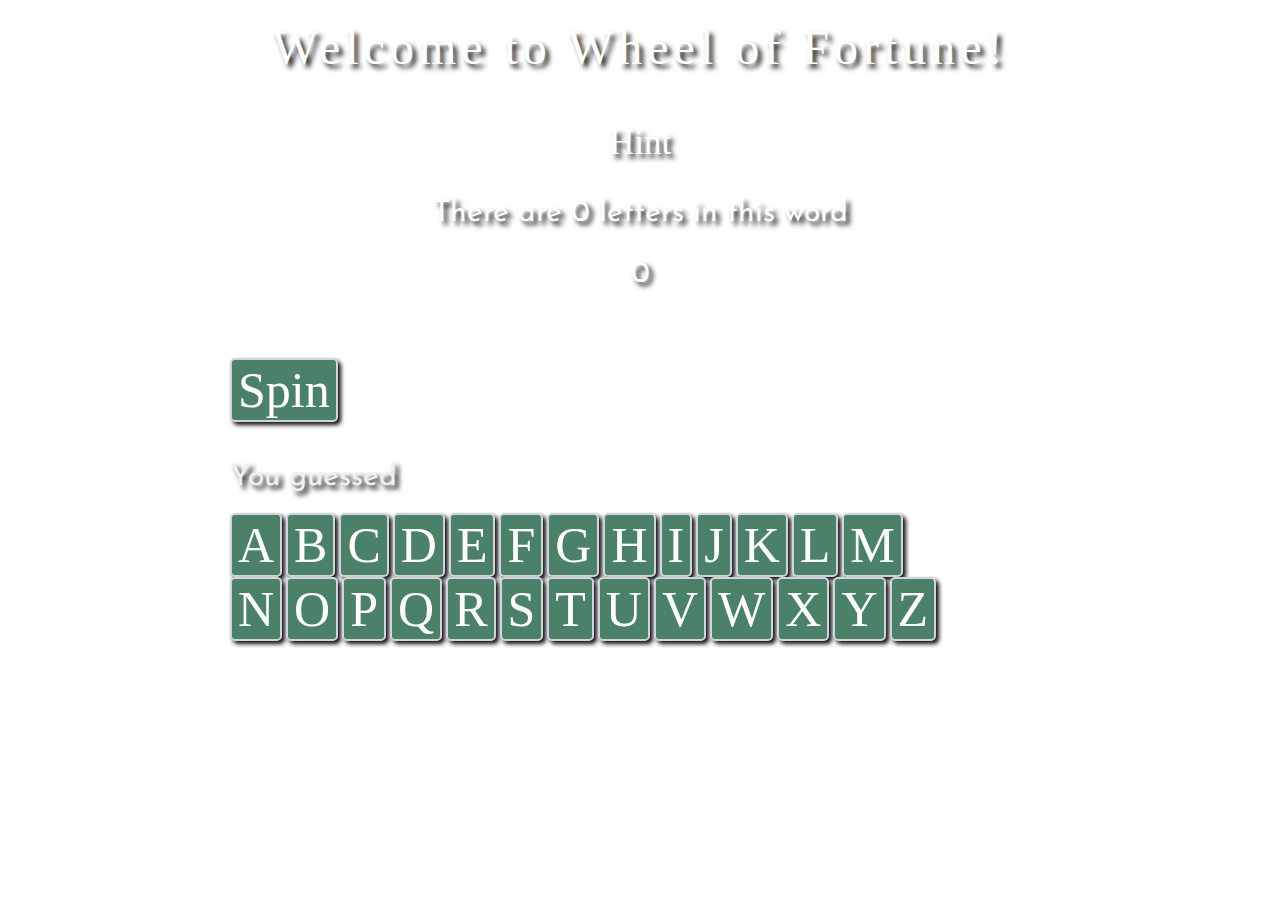
==== index.html @ 156bd18b "first commit" ====
<DOCTYPE html>
        <html>
        <head>
            <meta charset="utf-8" />
            <meta http-equiv="X-UA-Compatible" content="IE=edge">
            <title>Wheel of Fortune</title>
            <meta name="viewport" content="width=device-width, initial-scale=1, maximum-scale=1, user-scalable=no">
            <link rel="stylesheet" href="main.css">
            <link href="https://fonts.googleapis.com/css?family=Baloo+Bhai|Josefin+Sans" rel="stylesheet">
            <link href="https://fonts.googleapis.com/css?family=Indie+Flower" rel="stylesheet">
        </head>
        <body>
        <body>
            <div id="container">
                <div id="header">
                    <p class="welcome">Welcome to Wheel of Fortune!</p>
                    <p class="hint">Hint</p>
                    <!-- The letters will be tied to the number of letters in the random array -->
                    <p class="letters">There are <span id="numbers">0</span> letters in this word</p>
                    <!-- The user will be given a number of choices and with each wrong choice, they lose a turn -->
                    <p class="lives"><span id="guesses">0</span></p>

                    <p id="words"></p><br>

                    <button id="play" onclick="playGame()">Spin</button><br>
                    <p id="your-guess">You guessed </p>
                </div>
                    <div id="alphabet" onclick="buttonPress(event)">
                        <button>A</button>
                        <button>B</button>
                        <button>C</button>
                        <button>D</button>
                        <button>E</button>
                        <button>F</button>
                        <button>G</button>
                        <button>H</button>
                        <button>I</button>
                        <button>J</button>
                        <button>K</button>
                        <button>L</button>
                        <button>M</button>
                        <br>
                        <button>N</button>
                        <button>O</button>
                        <button>P</button>
                        <button>Q</button>
                        <button>R</button>
                        <button>S</button>
                        <button>T</button>
                        <button>U</button>
                        <button>V</button>
                        <button>W</button>
                        <button>X</button>
                        <button>Y</button>
                        <button>Z</button>
                    </div>
                </div>
        
            <script src="main.js"></script>
        </body>
        </html>
---- main.css ----
body {
    margin: 0 auto;
    width: 900px;
    display: block;
    background: url("http://res.cloudinary.com/angelrodriguez/image/upload/c_crop,h_624/v1534810805/wheeloffortune.jpg");
    background-size: cover;
    color: white;
    text-shadow: 4px 4px 5px rgb(20, 19, 19);
    justify-content: center;
}

#container {
    display: block;
    margin: 20px;
}

.welcome {
    font-family: 'Baloo Bhai', cursive;
    font-size: 3em;
    letter-spacing: 5px;
    text-align: center;
}

.letters, .lives {
    font-family: 'Josefin Sans', sans-serif;
    font-size: 30px;
    text-align: center;
}

.hint {
    font-family: 'Baloo Bhai', cursive;
    font-size: 35px;
    text-align: center;
}

#words {
    font-family: 'Baloo Bhai', cursive;
    justify-content: center;
    font-size: 100px;
    font-size: 30px;
    margin: 10px;
    letter-spacing: 20px;
}

#alphabet {
    margin: 20px;
}

button {
    display: inline-flex;
    border: 2px solid rgb(212, 210, 221);
    color: white;
    background: rgb(75, 129, 104);
    font-size: 50px;
    border-radius: 5px;
    font-family: 'Baloo Bhai';
    justify-content: center;
    box-shadow: 3px 3px 4px rgb(15, 15, 15);
}

button:hover {
    color: rgb(75, 129, 104);
    background: rgb(154, 192, 174);
}

button:active {
    color: rgb(0, 0, 0);
    background: rgb(231, 235, 233);
    font-size: 45px;
}

#play {
    margin: 20px;
    font-size: 50px !important;
}

#your-guess {
    margin: 20px;
    font-family: 'Josefin Sans', sans-serif;
    font-size: 30px;
    color: rgb(243, 239, 239);
}
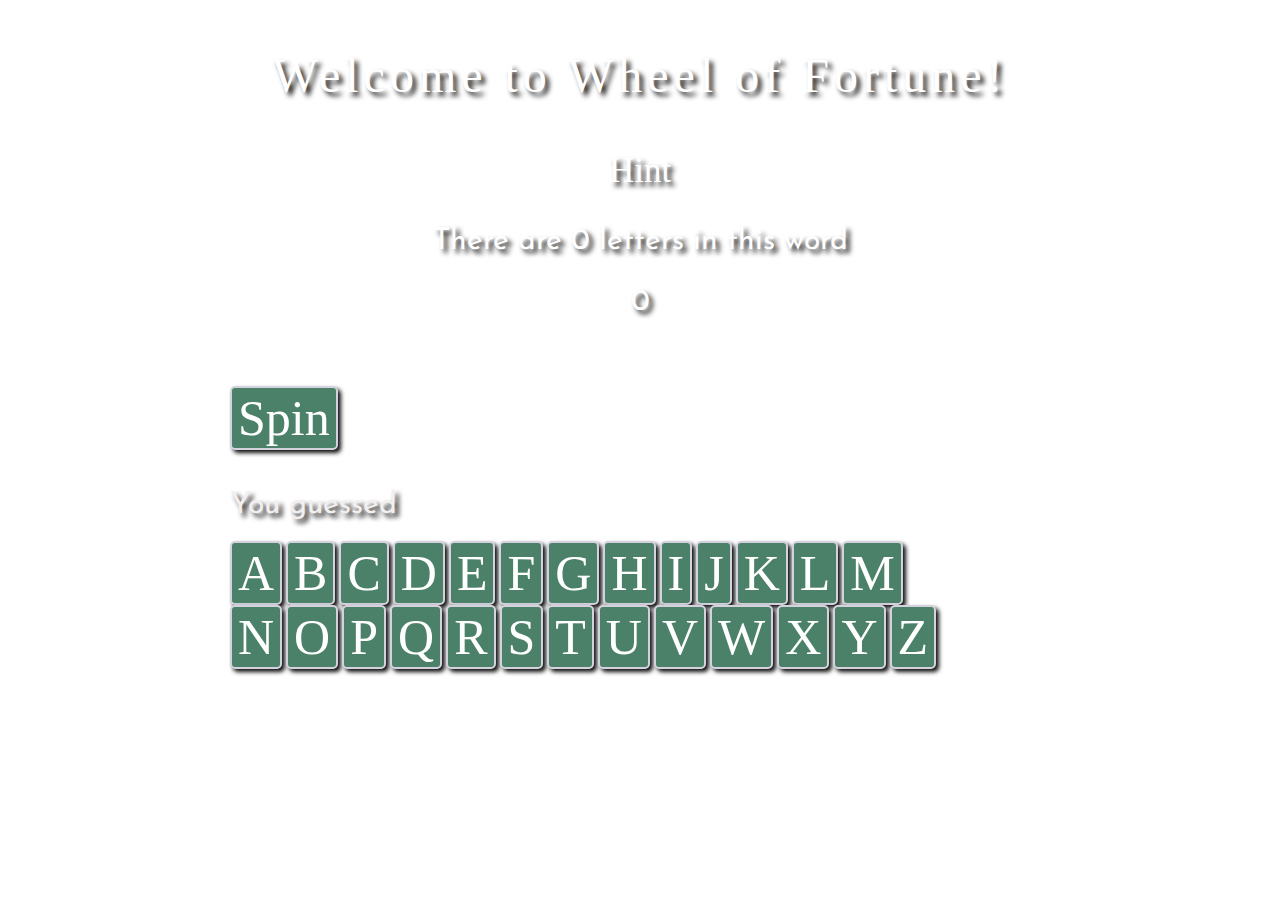
==== commit 4c9625aa: "added doc" ====
--- a/index.html
+++ b/index.html
@@ -1,4 +1,4 @@
-<DOCTYPE html>
+<!DOCTYPE html>
         <html>
         <head>
             <meta charset="utf-8" />
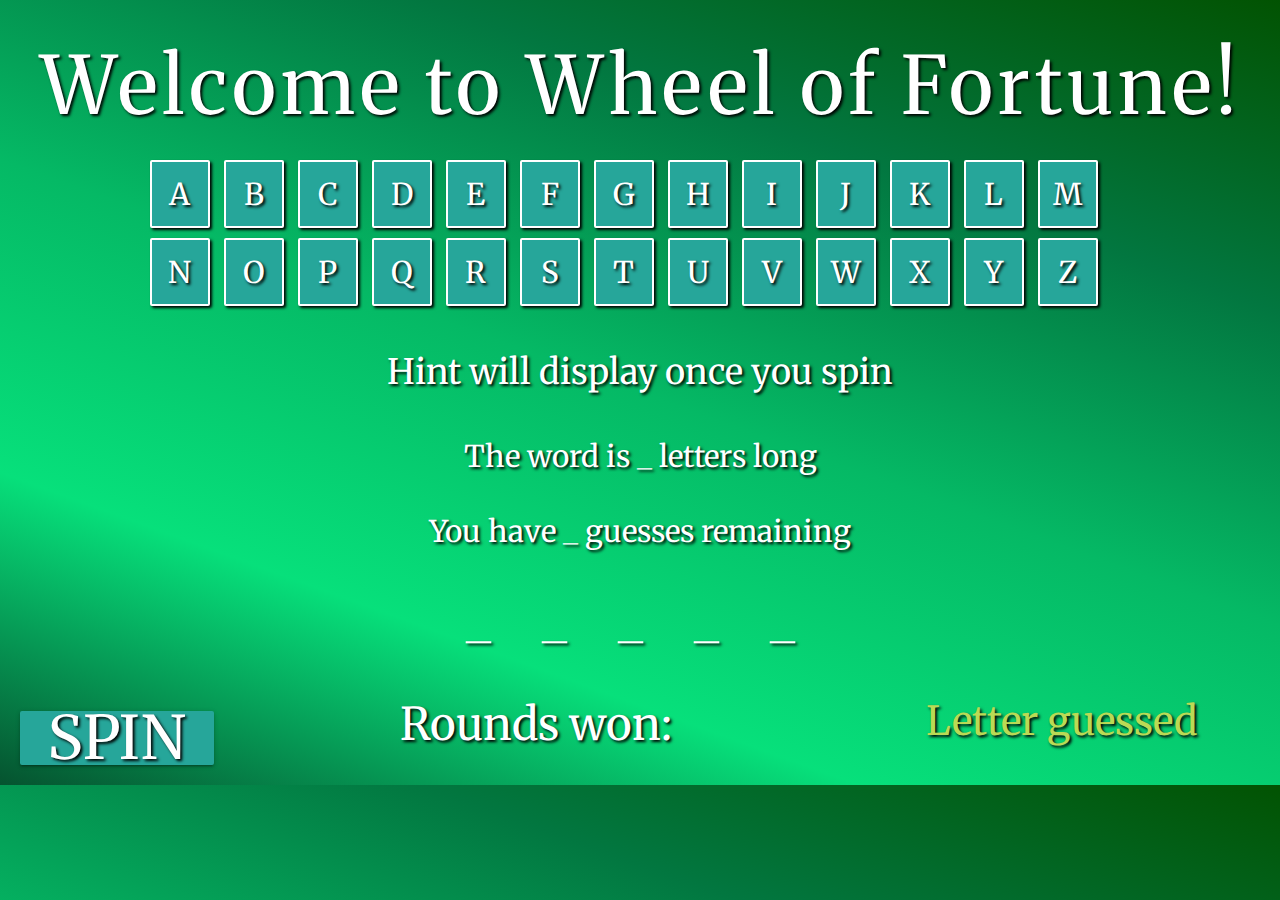
==== commit fc3b1f8e: "refactored code" ====
--- a/index.html
+++ b/index.html
@@ -6,53 +6,54 @@
             <title>Wheel of Fortune</title>
             <meta name="viewport" content="width=device-width, initial-scale=1, maximum-scale=1, user-scalable=no">
             <link rel="stylesheet" href="main.css">
-            <link href="https://fonts.googleapis.com/css?family=Baloo+Bhai|Josefin+Sans" rel="stylesheet">
-            <link href="https://fonts.googleapis.com/css?family=Indie+Flower" rel="stylesheet">
+            <link rel="stylesheet" href="https://cdnjs.cloudflare.com/ajax/libs/materialize/1.0.0/css/materialize.min.css">
+            <link href="https://fonts.googleapis.com/css?family=Merriweather" rel="stylesheet">
         </head>
         <body>
-        <body>
-            <div id="container">
-                <div id="header">
-                    <p class="welcome">Welcome to Wheel of Fortune!</p>
-                    <p class="hint">Hint</p>
-                    <!-- The letters will be tied to the number of letters in the random array -->
-                    <p class="letters">There are <span id="numbers">0</span> letters in this word</p>
-                    <!-- The user will be given a number of choices and with each wrong choice, they lose a turn -->
-                    <p class="lives"><span id="guesses">0</span></p>
-
-                    <p id="words"></p><br>
-
-                    <button id="play" onclick="playGame()">Spin</button><br>
-                    <p id="your-guess">You guessed </p>
+            <div class="Title">
+                <h1 class="welcome">Welcome to Wheel of Fortune!</h1>
+            </div>
+                <div id="alphabet" onclick="buttonPress(event)">
+                    <a id="letterChoices" class="waves-effect waves-light btn-large">A</a>
+                    <a id="letterChoices" class="waves-effect waves-light btn-large">B</a>
+                    <a id="letterChoices" class="waves-effect waves-light btn-large">C</a>
+                    <a id="letterChoices" class="waves-effect waves-light btn-large">D</a>
+                    <a id="letterChoices" class="waves-effect waves-light btn-large">E</a>
+                    <a id="letterChoices" class="waves-effect waves-light btn-large">F</a>
+                    <a id="letterChoices" class="waves-effect waves-light btn-large">G</a>
+                    <a id="letterChoices" class="waves-effect waves-light btn-large">H</a>
+                    <a id="letterChoices" class="waves-effect waves-light btn-large">I</a>
+                    <a id="letterChoices" class="waves-effect waves-light btn-large">J</a>
+                    <a id="letterChoices" class="waves-effect waves-light btn-large">K</a>
+                    <a id="letterChoices" class="waves-effect waves-light btn-large">L</a>
+                    <a id="letterChoices" class="waves-effect waves-light btn-large">M</a>
+                </br>
+                    <a id="letterChoices" class="waves-effect waves-light btn-large">N</a>
+                    <a id="letterChoices" class="waves-effect waves-light btn-large">O</a>
+                    <a id="letterChoices" class="waves-effect waves-light btn-large">P</a>
+                    <a id="letterChoices" class="waves-effect waves-light btn-large">Q</a>
+                    <a id="letterChoices" class="waves-effect waves-light btn-large">R</a>
+                    <a id="letterChoices" class="waves-effect waves-light btn-large">S</a>
+                    <a id="letterChoices" class="waves-effect waves-light btn-large">T</a>
+                    <a id="letterChoices" class="waves-effect waves-light btn-large">U</a>
+                    <a id="letterChoices" class="waves-effect waves-light btn-large">V</a>
+                    <a id="letterChoices" class="waves-effect waves-light btn-large">W</a>
+                    <a id="letterChoices" class="waves-effect waves-light btn-large">X</a>
+                    <a id="letterChoices" class="waves-effect waves-light btn-large">Y</a>
+                    <a id="letterChoices" class="waves-effect waves-light btn-large">Z</a>
                 </div>
-                    <div id="alphabet" onclick="buttonPress(event)">
-                        <button>A</button>
-                        <button>B</button>
-                        <button>C</button>
-                        <button>D</button>
-                        <button>E</button>
-                        <button>F</button>
-                        <button>G</button>
-                        <button>H</button>
-                        <button>I</button>
-                        <button>J</button>
-                        <button>K</button>
-                        <button>L</button>
-                        <button>M</button>
-                        <br>
-                        <button>N</button>
-                        <button>O</button>
-                        <button>P</button>
-                        <button>Q</button>
-                        <button>R</button>
-                        <button>S</button>
-                        <button>T</button>
-                        <button>U</button>
-                        <button>V</button>
-                        <button>W</button>
-                        <button>X</button>
-                        <button>Y</button>
-                        <button>Z</button>
+                <div id="container">
+                    <div id="header">
+                        <p class="hint">Hint will display once you spin</p>
+                        <!-- The letters will be tied to the number of letters in the random array -->
+                        <p class="letters">The word is <span id="numbers">_</span> letters long</p>
+                        <!-- The user will be given a number of choices and with each wrong choice, they lose a turn -->
+                        <p class="lives"><span id="guesses">You have _ guesses remaining</span></p>
+                        <p id="words">_  _  _  _  _</p>
+                    </br>
+                        <a id="play" onclick="playGame()" class="waves-effect waves-light btn-large">Spin</a>
+                        <span id="roundsWon">Rounds won:<span id="pointTotal"></span></span>
+                        <span id="your-guess">Letter guessed</span>
                     </div>
                 </div>
         
--- a/main.css
+++ b/main.css
@@ -1,12 +1,9 @@
 body {
-    margin: 0 auto;
-    width: 900px;
-    display: block;
-    background: url("http://res.cloudinary.com/angelrodriguez/image/upload/c_crop,h_624/v1534810805/wheeloffortune.jpg");
-    background-size: cover;
+    background: linear-gradient(200deg, #025302, #027740, #05b965, #07e07b, #05532f);
+    background-size: contain;
     color: white;
-    text-shadow: 4px 4px 5px rgb(20, 19, 19);
-    justify-content: center;
+    font-family: 'Merriweather', serif;
+    text-shadow: 2px 2px 3px black;
 }
 
 #container {
@@ -14,69 +11,62 @@
     margin: 20px;
 }
 
+#roundsWon {
+    margin-left: 15%;
+    font-size: 45px;
+}
+
 .welcome {
-    font-family: 'Baloo Bhai', cursive;
-    font-size: 3em;
+    font-size: 80px;
     letter-spacing: 5px;
     text-align: center;
 }
 
 .letters, .lives {
-    font-family: 'Josefin Sans', sans-serif;
     font-size: 30px;
     text-align: center;
 }
 
 .hint {
-    font-family: 'Baloo Bhai', cursive;
     font-size: 35px;
     text-align: center;
 }
 
 #words {
-    font-family: 'Baloo Bhai', cursive;
     justify-content: center;
-    font-size: 100px;
-    font-size: 30px;
+    text-align: center;
+    font-size: 50px;
     margin: 10px;
     letter-spacing: 20px;
 }
 
 #alphabet {
-    margin: 20px;
+    margin: 0 auto;
+    width: 990px;
 }
 
-button {
-    display: inline-flex;
-    border: 2px solid rgb(212, 210, 221);
-    color: white;
-    background: rgb(75, 129, 104);
-    font-size: 50px;
-    border-radius: 5px;
-    font-family: 'Baloo Bhai';
-    justify-content: center;
-    box-shadow: 3px 3px 4px rgb(15, 15, 15);
-}
-
-button:hover {
-    color: rgb(75, 129, 104);
-    background: rgb(154, 192, 174);
-}
-
-button:active {
-    color: rgb(0, 0, 0);
-    background: rgb(231, 235, 233);
-    font-size: 45px;
+#letterChoices {
+    padding: 5px;
+    margin: 5px;
+    width: 2em;
+    height: 10%;
+    font-size: 2em;
+    border: 2px solid white;
+    text-align: center;
+    box-shadow: 2px 2px 3px black;
 }
 
 #play {
-    margin: 20px;
-    font-size: 50px !important;
+    float: left;
+    margin: 20px auto;
+    font-size: 60px;
 }
 
 #your-guess {
-    margin: 20px;
-    font-family: 'Josefin Sans', sans-serif;
-    font-size: 30px;
-    color: rgb(243, 239, 239);
+    float: right;
+    margin-right: 5%;
+    font-size: 40px;
+    color: #bada55;
 }
+
+
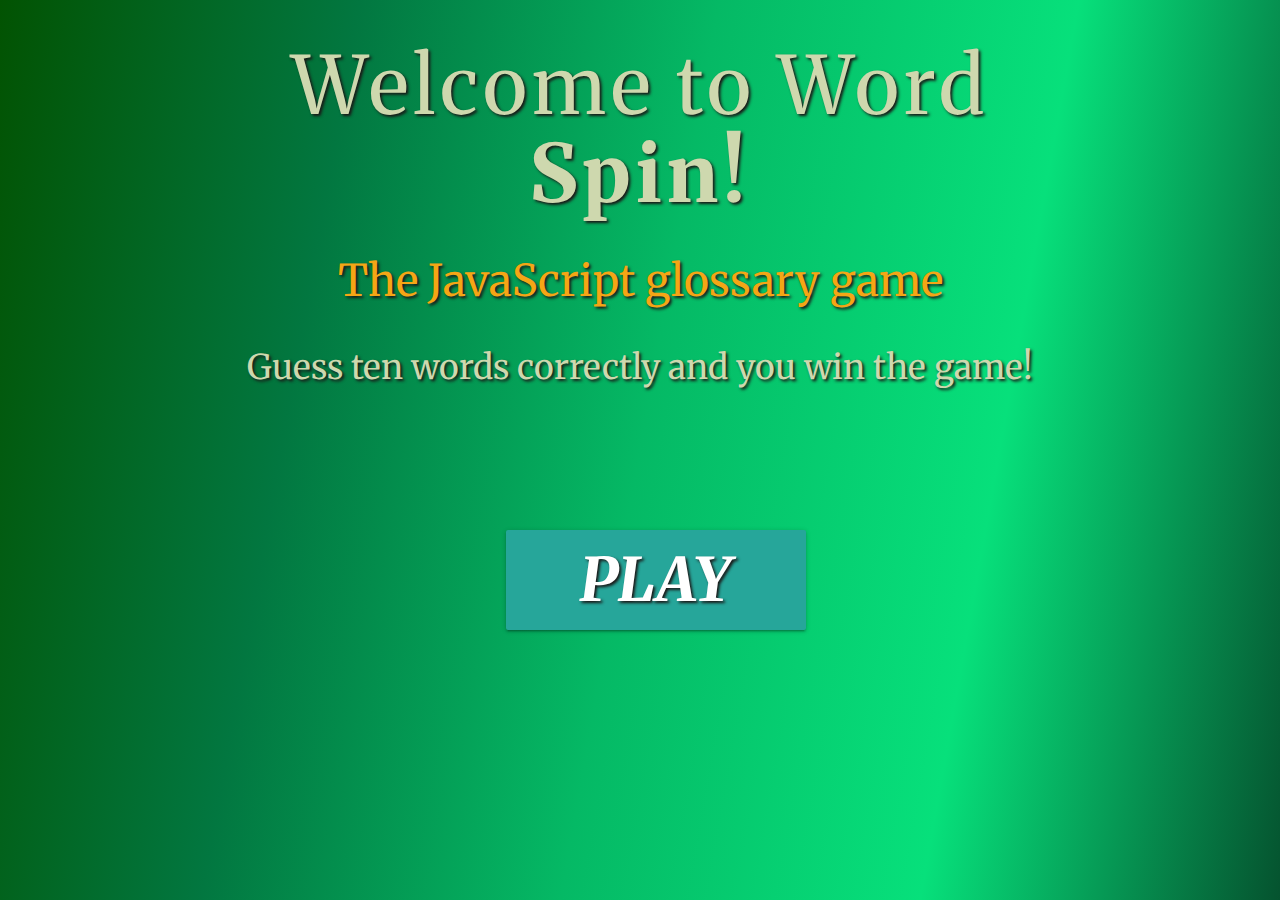
==== commit 9f395903: "removed iframe and title song" ====
--- a/index.html
+++ b/index.html
@@ -1,63 +1,25 @@
 <!DOCTYPE html>
-        <html>
-        <head>
-            <meta charset="utf-8" />
-            <meta http-equiv="X-UA-Compatible" content="IE=edge">
-            <title>Wheel of Fortune</title>
-            <meta name="viewport" content="width=device-width, initial-scale=1, maximum-scale=1, user-scalable=no">
-            <link rel="stylesheet" href="main.css">
-            <link rel="stylesheet" href="https://cdnjs.cloudflare.com/ajax/libs/materialize/1.0.0/css/materialize.min.css">
-            <link href="https://fonts.googleapis.com/css?family=Merriweather" rel="stylesheet">
-        </head>
-        <body>
-            <div class="Title">
-                <h1 class="welcome">Welcome to Wheel of Fortune!</h1>
-            </div>
-                <div id="alphabet" onclick="buttonPress(event)">
-                    <a id="letterChoices" class="waves-effect waves-light btn-large">A</a>
-                    <a id="letterChoices" class="waves-effect waves-light btn-large">B</a>
-                    <a id="letterChoices" class="waves-effect waves-light btn-large">C</a>
-                    <a id="letterChoices" class="waves-effect waves-light btn-large">D</a>
-                    <a id="letterChoices" class="waves-effect waves-light btn-large">E</a>
-                    <a id="letterChoices" class="waves-effect waves-light btn-large">F</a>
-                    <a id="letterChoices" class="waves-effect waves-light btn-large">G</a>
-                    <a id="letterChoices" class="waves-effect waves-light btn-large">H</a>
-                    <a id="letterChoices" class="waves-effect waves-light btn-large">I</a>
-                    <a id="letterChoices" class="waves-effect waves-light btn-large">J</a>
-                    <a id="letterChoices" class="waves-effect waves-light btn-large">K</a>
-                    <a id="letterChoices" class="waves-effect waves-light btn-large">L</a>
-                    <a id="letterChoices" class="waves-effect waves-light btn-large">M</a>
-                </br>
-                    <a id="letterChoices" class="waves-effect waves-light btn-large">N</a>
-                    <a id="letterChoices" class="waves-effect waves-light btn-large">O</a>
-                    <a id="letterChoices" class="waves-effect waves-light btn-large">P</a>
-                    <a id="letterChoices" class="waves-effect waves-light btn-large">Q</a>
-                    <a id="letterChoices" class="waves-effect waves-light btn-large">R</a>
-                    <a id="letterChoices" class="waves-effect waves-light btn-large">S</a>
-                    <a id="letterChoices" class="waves-effect waves-light btn-large">T</a>
-                    <a id="letterChoices" class="waves-effect waves-light btn-large">U</a>
-                    <a id="letterChoices" class="waves-effect waves-light btn-large">V</a>
-                    <a id="letterChoices" class="waves-effect waves-light btn-large">W</a>
-                    <a id="letterChoices" class="waves-effect waves-light btn-large">X</a>
-                    <a id="letterChoices" class="waves-effect waves-light btn-large">Y</a>
-                    <a id="letterChoices" class="waves-effect waves-light btn-large">Z</a>
-                </div>
-                <div id="container">
-                    <div id="header">
-                        <p class="hint">Hint will display once you spin</p>
-                        <!-- The letters will be tied to the number of letters in the random array -->
-                        <p class="letters">The word is <span id="numbers">_</span> letters long</p>
-                        <!-- The user will be given a number of choices and with each wrong choice, they lose a turn -->
-                        <p class="lives"><span id="guesses">You have _ guesses remaining</span></p>
-                        <p id="words">_  _  _  _  _</p>
-                    </br>
-                        <a id="play" onclick="playGame()" class="waves-effect waves-light btn-large">Spin</a>
-                        <span id="roundsWon">Rounds won:<span id="pointTotal"></span></span>
-                        <span id="your-guess">Letter guessed</span>
-                    </div>
-                </div>
-        
-            <script src="main.js"></script>
-        </body>
-        </html>
+<html>
+<head>
+    <meta charset="utf-8" />
+    <meta http-equiv="X-UA-Compatible" content="IE=edge">
+    <title>Word-Spin</title>
+    <meta name="viewport" content="width=device-width, initial-scale=1, maximum-scale=1, user-scalable=no">
+    <link rel="stylesheet" href="styles/main.css">
+    <link rel="stylesheet" href="https://cdnjs.cloudflare.com/ajax/libs/materialize/1.0.0/css/materialize.min.css">
+    <link href="https://fonts.googleapis.com/css?family=Merriweather" rel="stylesheet">
+    <link rel="shortcut icon" href="data:image/x-icon;," type="image/x-icon"> 
+</head>
+<body>
+    <div class="container">
+        <h1 class="welcome">Welcome to Word <div id="container">Spin!</div></h1>
+        <h3 id="glossary">The JavaScript glossary game</h3>
+        <h4>Guess ten words correctly and you win the game!</h4>
+
+        <a href="main.html" id="playGame" class="waves-effect waves-light btn"><i class="material-icons" id="play">Play</i></a>
+    </div>
+
+    <script src="js/main.js"></script>
+</body>
+</html>
         --- a/styles/main.css
+++ b/styles/main.css
@@ -0,0 +1,204 @@
+* {
+    font-weight: 800;
+}
+
+body {
+    background: linear-gradient(100deg, #025302, #027740, #05b965, #07e07b, #05532f);
+    color: #ced8ae;
+    font-family: 'Merriweather', serif;
+    text-shadow: 2px 2px 3px rgb(27, 22, 22);
+    background-size: auto 100%;
+    background-repeat: cover;
+    background-position: left top;
+}
+
+html {
+    height: 100%;
+} 
+
+.container {
+    display: block;
+    margin: 20px;
+}
+
+.pointTotal {
+    font-size: 40px;
+    color: #bada55;
+}
+
+#roundsWon {
+    margin-left: 5%;
+    font-size: 45px;
+}
+
+.welcome {
+    font-size: 80px;
+    letter-spacing: 5px;
+    text-align: center;
+}
+
+.letters, .lives, h3, h4 {
+    font-size: 30px;
+    text-align: center;
+    padding: 10px;
+}
+
+h3 {
+    color: rgb(245, 166, 21);
+    animation: 3s alternate slidein;
+  }
+  
+  @keyframes slidein {
+    from {
+      margin-left: 100%;
+      width: 200%; 
+    }
+  
+    to {
+      margin-left: 0%;
+      width: 100%;
+    }
+}
+
+#container {
+    animation: spin 2s linear;
+    animation-iteration-count: 3;
+}
+
+@keyframes spin {
+	0% {
+		transform: rotateZ(0);
+	}
+	100% {
+		transform: rotateZ(360deg);
+	}
+}
+
+.hint {
+    font-size: 35px;
+    text-align: center;
+}
+
+#words {
+    justify-content: center;
+    text-align: center;
+    font-size: 40px;
+    margin: 10px;
+    letter-spacing: 20px;
+}
+
+#playGame {
+    display: flex;
+    font-size: 40px;
+    margin-left: 35%;
+    margin-top: 15%;
+    width: 300px;
+    height: 100px;
+    align-items: center;
+    justify-content: center;
+}
+
+.play {
+    font-size: 50px;
+}
+
+.alphabet {
+    margin-top: 8%;
+    display: flex;
+    flex-direction: row;
+    flex-wrap: wrap;
+    justify-content: center;
+    align-items: flex-start;
+}
+
+#letterChoices {
+    padding: 5px;
+    margin: 5px;
+    width: 2em;
+    height: 10%;
+    font-size: 2em;
+    border: 2px solid white;
+    text-align: center;
+    box-shadow: 2px 2px 3px black;
+    animation: spin 2s linear;
+    animation-iteration-count: 1;
+}
+
+@keyframes spin {
+	0% {
+		transform: rotateZ(0);
+	}
+	100% {
+		transform: rotateZ(360deg);
+	}
+}
+
+#play {
+    float: left;
+    margin: 20px auto;
+    font-size: 60px;
+}
+
+#your-guess {
+    float: right;
+    margin-right: 5%;
+    font-size: 40px;
+    color: #bada55;
+}
+
+@media screen and (max-width: 600px) {
+    
+    #letterChoices {
+        margin-left: 3%;
+        height: 50px;
+        width: 9%;
+        font-size: 15px;
+    }
+    
+    #roundsWon {
+        margin-left: 10%;
+        font-size: 20px;
+    }
+    
+    .letters, .lives, .hint, #your-guess, #play {
+        font-size: 20px;
+    }
+    
+    #words {
+        font-size: 20px;
+    }
+}
+
+@media screen and (max-width: 400px) {
+
+    .welcome {
+        font-size: 50px;
+    }
+
+    #playGame {
+        display: flex;
+        font-size: 20px;
+        margin-left: 35%;
+        width: 100px;
+        height: 50px;
+        align-items: center;
+        justify-content: center;
+    }
+
+    .alphabet {
+        margin-top: 4px;
+    }
+    
+    .play {
+        font-size: 20px;
+    }
+
+    .pointTotal {
+        font-size: 15px;
+    }
+
+    #words {
+        font-size: 15px;
+        padding: 10px;
+    }
+}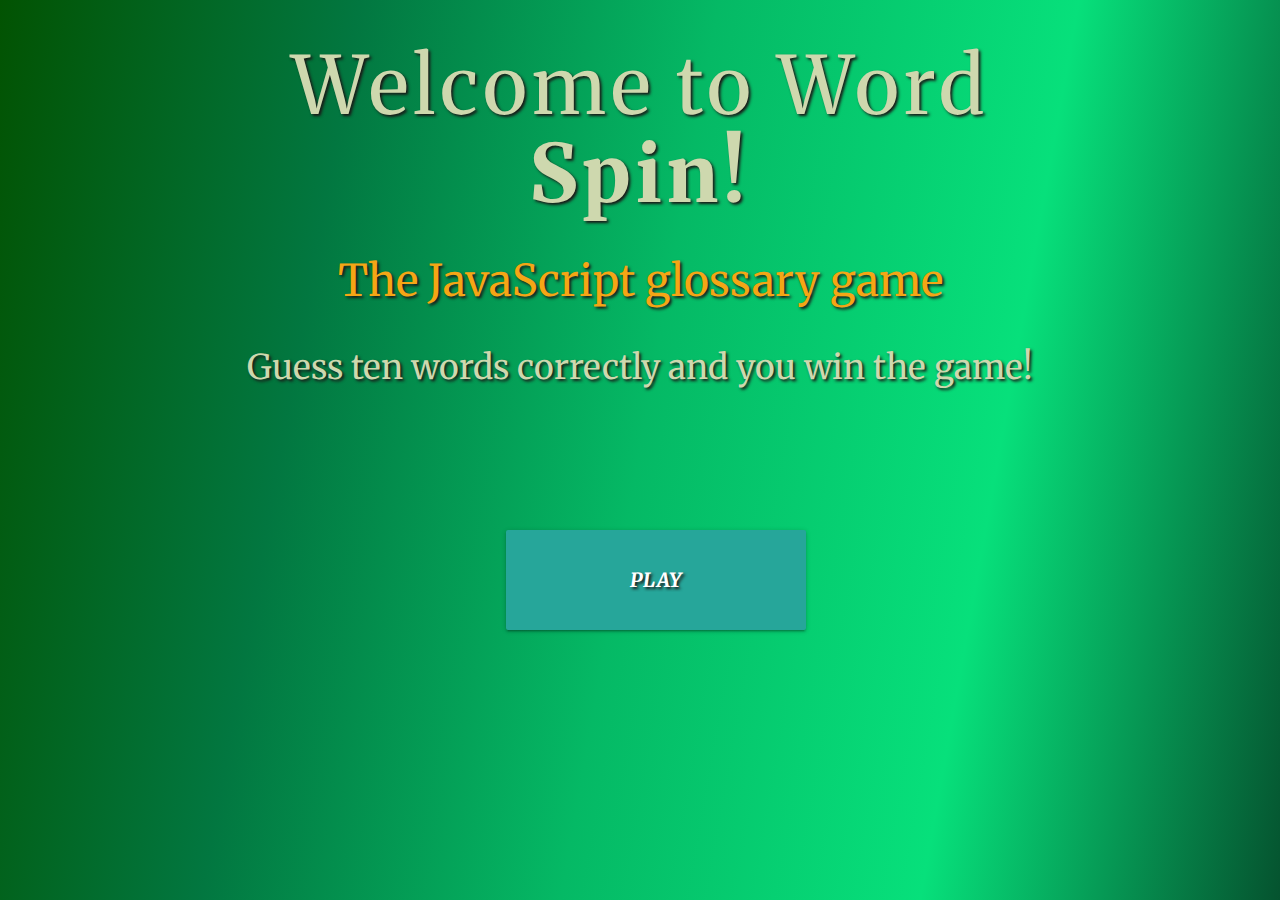
==== commit cc2e75a0: "added favicon" ====
--- a/index.html
+++ b/index.html
@@ -8,15 +8,15 @@
     <link rel="stylesheet" href="styles/main.css">
     <link rel="stylesheet" href="https://cdnjs.cloudflare.com/ajax/libs/materialize/1.0.0/css/materialize.min.css">
     <link href="https://fonts.googleapis.com/css?family=Merriweather" rel="stylesheet">
-    <link rel="shortcut icon" href="data:image/x-icon;," type="image/x-icon"> 
+    <link rel="shortcut icon" href="./images/favicon.png" type="image/x-icon"> 
 </head>
 <body>
     <div class="container">
-        <h1 class="welcome">Welcome to Word <div id="container">Spin!</div></h1>
+        <h1 class="welcome">Welcome to Word <div id="spin">Spin!</div></h1>
         <h3 id="glossary">The JavaScript glossary game</h3>
         <h4>Guess ten words correctly and you win the game!</h4>
 
-        <a href="main.html" id="playGame" class="waves-effect waves-light btn"><i class="material-icons" id="play">Play</i></a>
+        <a href="main.html" id="playGame" class="waves-effect waves-light btn"><i class="material-icons" id="next">Play</i></a>
     </div>
 
     <script src="js/main.js"></script>
